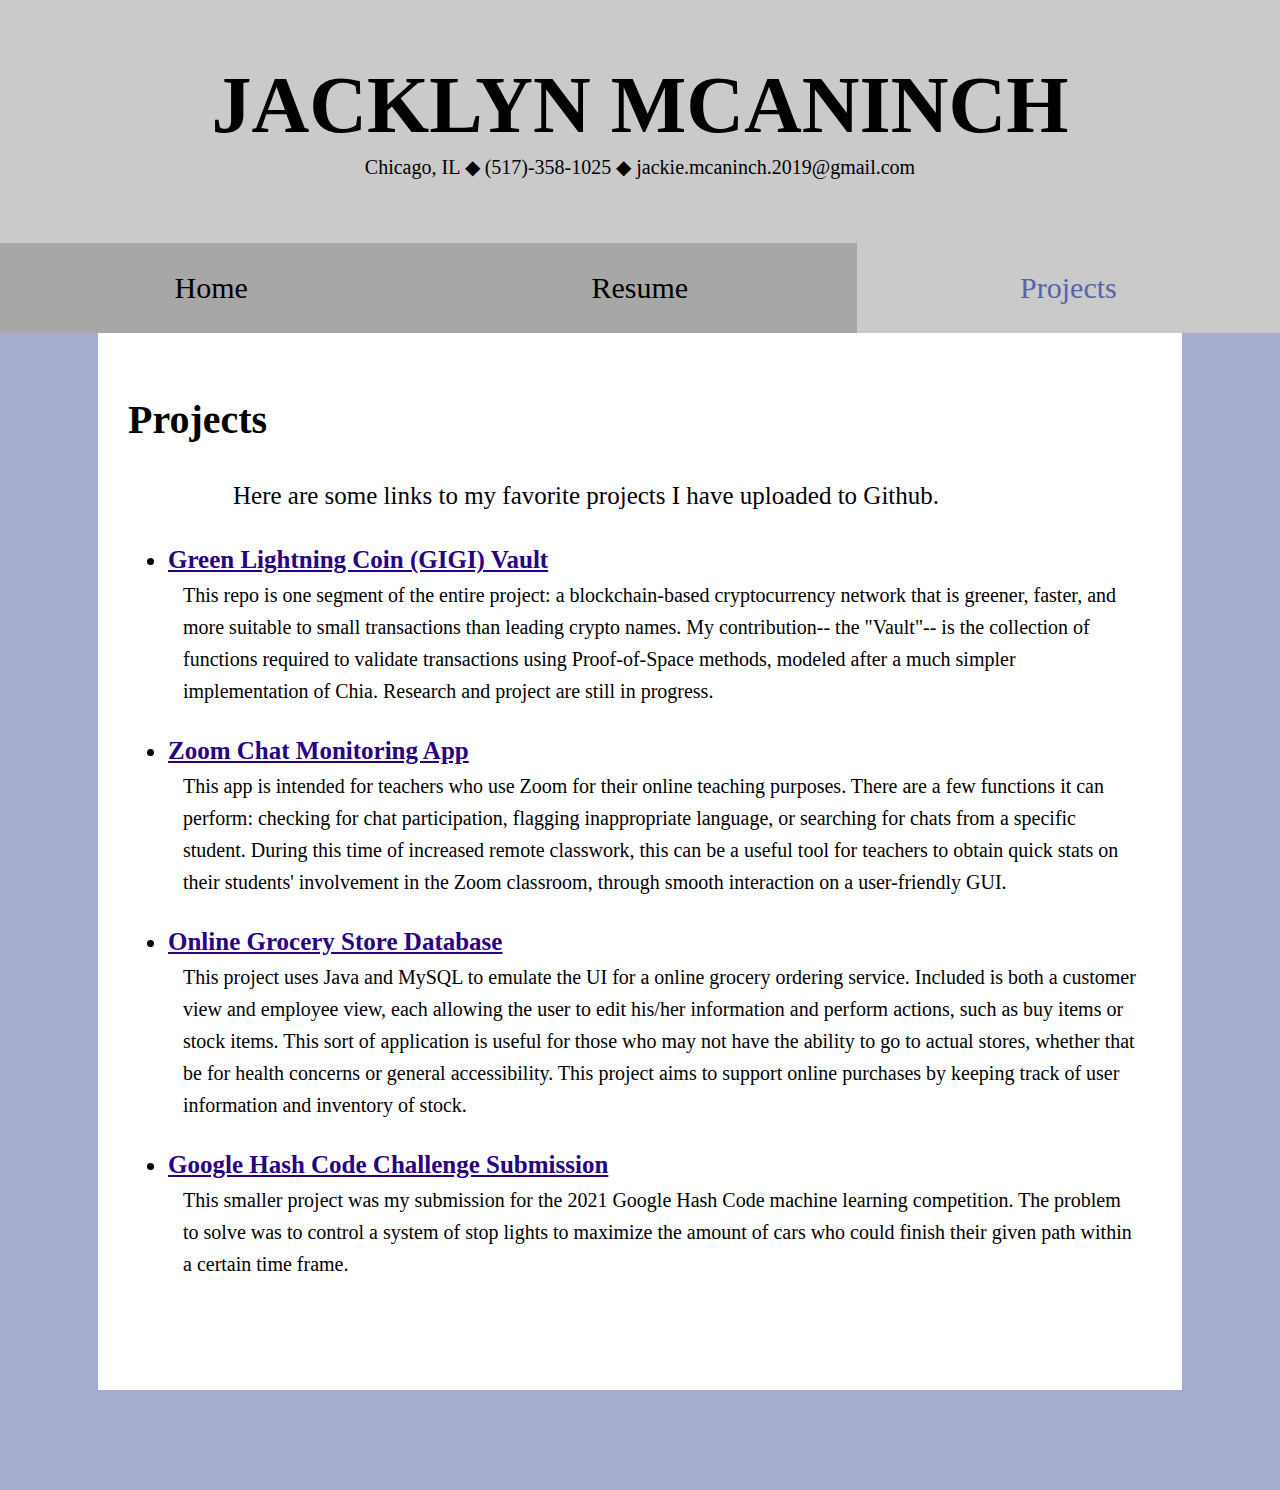
==== projects.html @ cc24b3c6 "Update projects.html" ====
<!DOCTYPE html>
<html xml:lang="en" lang="en">
<head>
	<meta charset="utf-8" />
	<title>Jacklyn McAninch Projects</title>
	<meta name="description" content="Professional Website."/>
	<link rel="stylesheet" href="./site_styles.css" />
</head>

<body>
<header>
	<h1>JACKLYN MCANINCH</h1>
	<p>Chicago, IL 	&#9670; (517)-358-1025 	&#9670; jackie.mcaninch.2019@gmail.com</p>
</header>

<nav>
	<ul>
		<li><a href="./index.html">Home</a></li>
		<li><a href="./resume.html">Resume</a></li>
		<li class="active"><a class="active" href="./projects.html">Projects</a></li>
	</ul>
</nav>

<div id="content">
	<section id="projects">
		<h2>Projects</h2>
		<p>Here are some links to my favorite projects I have uploaded to Github.</p>
		<ul>
			<li><a href="https://github.com/jackie-mcaninch/gigi">Green Lightning Coin (GIGI) Vault</a>
			<p>This repo is one segment of the entire project: a blockchain-based cryptocurrency network that is greener, faster, and more suitable to small transactions than leading crypto names. My contribution-- the "Vault"-- is the collection of functions required to validate transactions using Proof-of-Space methods, modeled after a much simpler implementation of Chia. Research and project are still in progress.</p></li>
			<li><a href="https://github.com/jackie-mcaninch/VandyHacks-VII">Zoom Chat Monitoring App</a>
			<p>This app is intended for teachers who use Zoom for their online teaching purposes. There are a few functions it can perform: checking for chat participation, flagging inappropriate language, or searching for chats from a specific student. During this time of increased remote classwork, this can be a useful tool for teachers to obtain quick stats on their students' involvement in the Zoom classroom, through smooth interaction on a user-friendly GUI.</p></li>
			<li><a href="https://github.com/jackie-mcaninch/online-grocery-store-database">Online Grocery Store Database</a>
			<p>This project uses Java and MySQL to emulate the UI for a online grocery ordering service. Included is both a customer view and employee view, each allowing the user to edit his/her information and perform actions, such as buy items or stock items. This sort of application is useful for those who may not have the ability to go to actual stores, whether that be for health concerns or general accessibility. This project aims to support online purchases by keeping track of user information and inventory of stock.</p></li>
			<li><a href="https://github.com/jackie-mcaninch/Hash-Code-2021">Google Hash Code Challenge Submission</a>
			<p>This smaller project was my submission for the 2021 Google Hash Code machine learning competition. The problem to solve was to control a system of stop lights to maximize the amount of cars who could finish their given path within a certain time frame.</p></li>
		</ul>
	</section>

	
</div>
</body>
---- site_styles.css ----
/* GENERAL STRUCTURE */

body {
	position: relative;
	margin: 0;
	margin-bottom: 100px;
	background-color: #a6acd0;
	font-size: 25px;
	font-family: cambria;
	text-decoration: none;
}

div#content {
	max-width: 1200px;
	width: 80%;
	margin: auto;
	background: White;
	padding: 30px;
}

section {
	margin-bottom: 80px;
}



/* HEADINGS AND STYLES */

h1 {
	font-family: constantia;
	font-weight: 800;
	font-size: 80px;
	margin: 0px;
}

h2 {
	font-family: constantia;
	font-size: 40px;
}

h3 {
	margin-top: 50px;
	margin-bottom: 20px;
	text-align: center;
	font-size: 30px;
}

p {
	margin: 30px;
	line-height: 1.6;
	text-indent: 75px;
}

strong {
	color: #2a0082;
}



/* HEADER STRUCTURE */

header {
	width: 100%;
	padding: 60px 0px;
	text-align: center;
	background: #cacaca;
}

header p {
	font-size: 20px;
	margin: 0px;
	text-indent: 0px;
}



/* NAVIGATION STRUCTURE */

nav ul {
	width: 100%;
	padding: 0px;
	margin: 0px;
	background-color: #a7a7a7;
}

nav li {
	width: 30%;
	line-height: 80px;
	padding: 5px 1.5%;
	background: #a7a7a7;
	list-style-type: none;
	text-align: center;
	font-family: constantia;
	font-size: 30px;
	display: inline-block;
}

nav li.active {
	background: #cacaca;
}

nav a {
	width: 100%;
	color: black;
	text-decoration: none;
	display: inline-block;
}

nav a.active {
	color: #5763a9;
}



/* HOME PAGE */

section#about img {
	width: 290px;
	float: right;
	margin: 15px 30px;
}



/* RESUME STRUCTURE */

section#resintro a {
	display: block;
	margin: auto;
	width: 300px;
	padding: 15px;
	background: #e4e8ff;
	color: black;
	border-color: black;
	border-style: solid;
	border-width: 1px;
	font-family: constantia;
	text-align: center;
	text-decoration: none;
}

section#resume {
	width: 90%;
	margin: auto;
	font-size: 20px;
}

li p {
	margin: 0px 15px 5px;
	text-indent: 0px;
}



/* PROJECTS PAGE */

section#projects li p {
	margin-top: 5px;
	margin-bottom: 30px;
	font-size: 20px;
}

section#projects a {
	color: #2a0082;
	font-weight: bold;
}
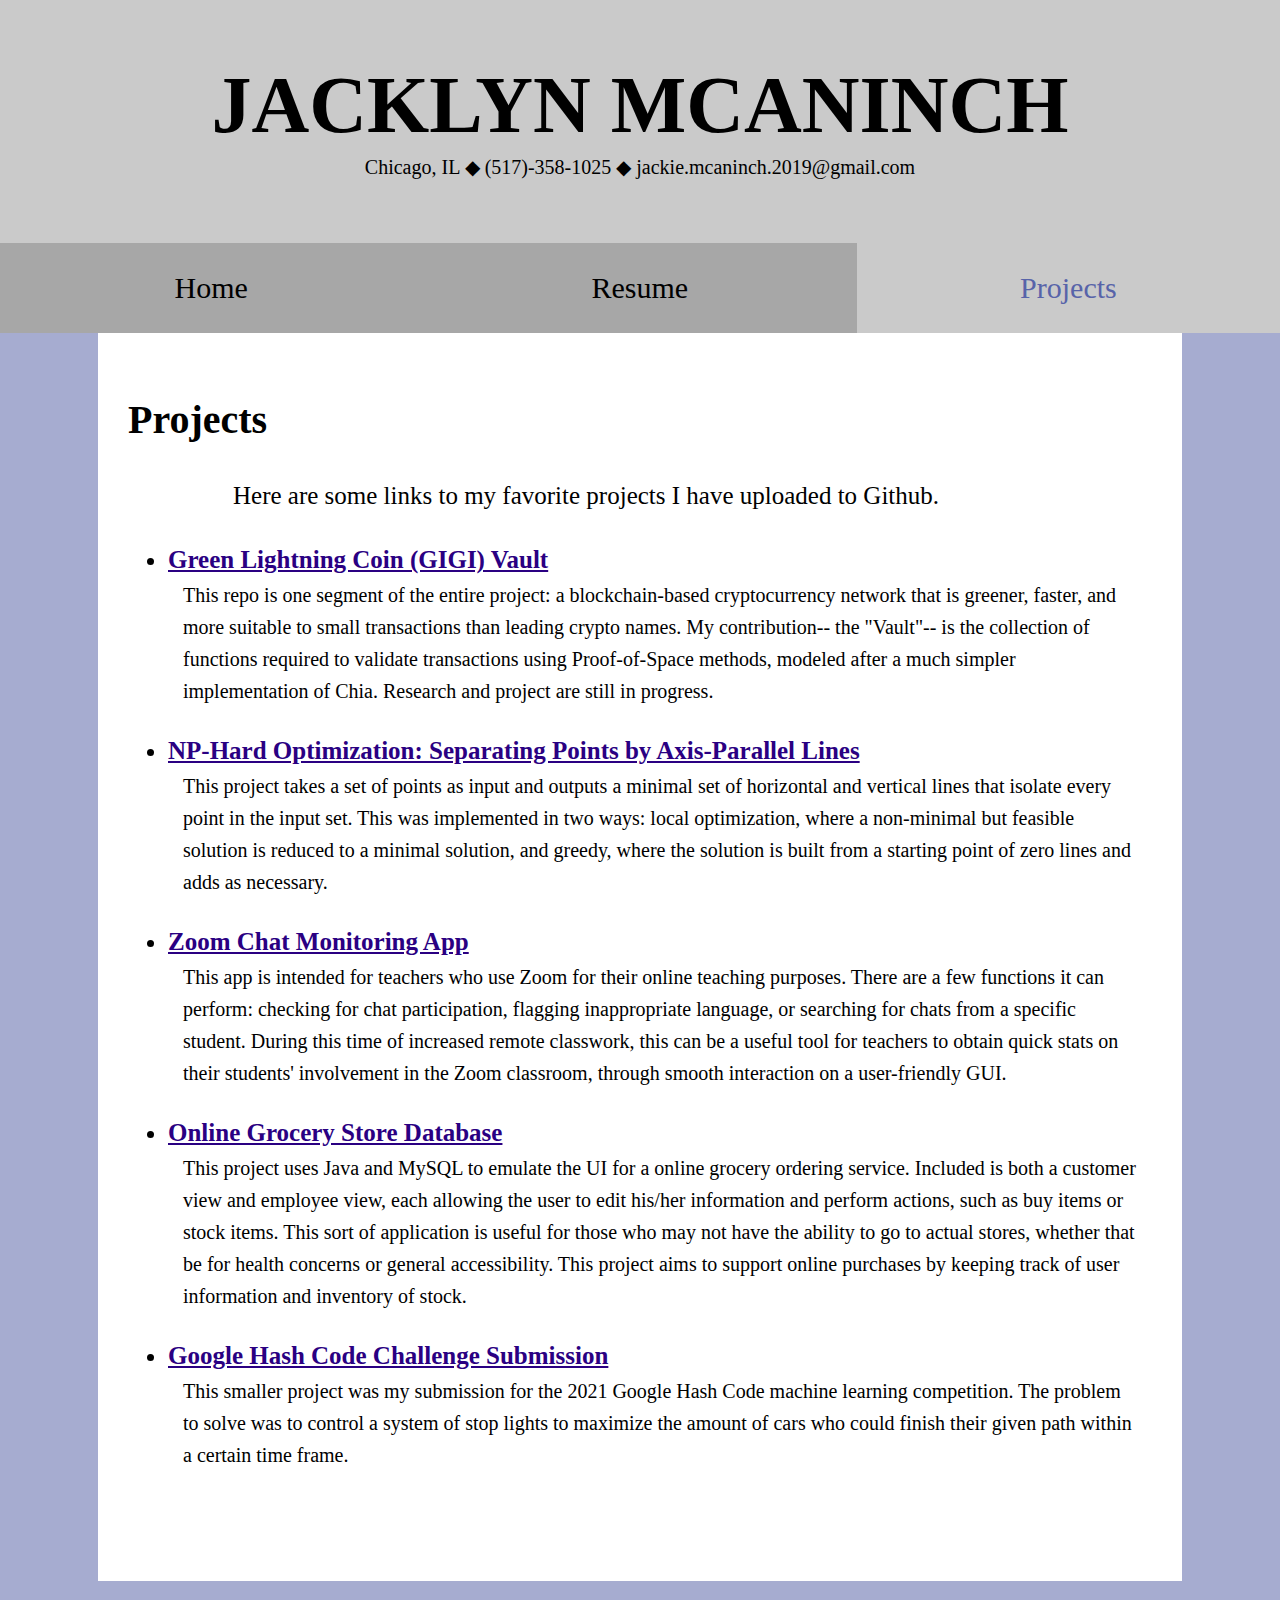
==== commit 441336dc: "Update projects.html" ====
--- a/projects.html
+++ b/projects.html
@@ -28,6 +28,8 @@
 		<ul>
 			<li><a href="https://github.com/jackie-mcaninch/gigi">Green Lightning Coin (GIGI) Vault</a>
 			<p>This repo is one segment of the entire project: a blockchain-based cryptocurrency network that is greener, faster, and more suitable to small transactions than leading crypto names. My contribution-- the "Vault"-- is the collection of functions required to validate transactions using Proof-of-Space methods, modeled after a much simpler implementation of Chia. Research and project are still in progress.</p></li>
+			<li><a href="https://github.com/jackie-mcaninch/430-Final-Project">NP-Hard Optimization: Separating Points by Axis-Parallel Lines</a>
+			<p>This project takes a set of points as input and outputs a minimal set of horizontal and vertical lines that isolate every point in the input set. This was implemented in two ways: local optimization, where a non-minimal but feasible solution is reduced to a minimal solution, and greedy, where the solution is built from a starting point of zero lines and adds as necessary.</p></li>
 			<li><a href="https://github.com/jackie-mcaninch/VandyHacks-VII">Zoom Chat Monitoring App</a>
 			<p>This app is intended for teachers who use Zoom for their online teaching purposes. There are a few functions it can perform: checking for chat participation, flagging inappropriate language, or searching for chats from a specific student. During this time of increased remote classwork, this can be a useful tool for teachers to obtain quick stats on their students' involvement in the Zoom classroom, through smooth interaction on a user-friendly GUI.</p></li>
 			<li><a href="https://github.com/jackie-mcaninch/online-grocery-store-database">Online Grocery Store Database</a>
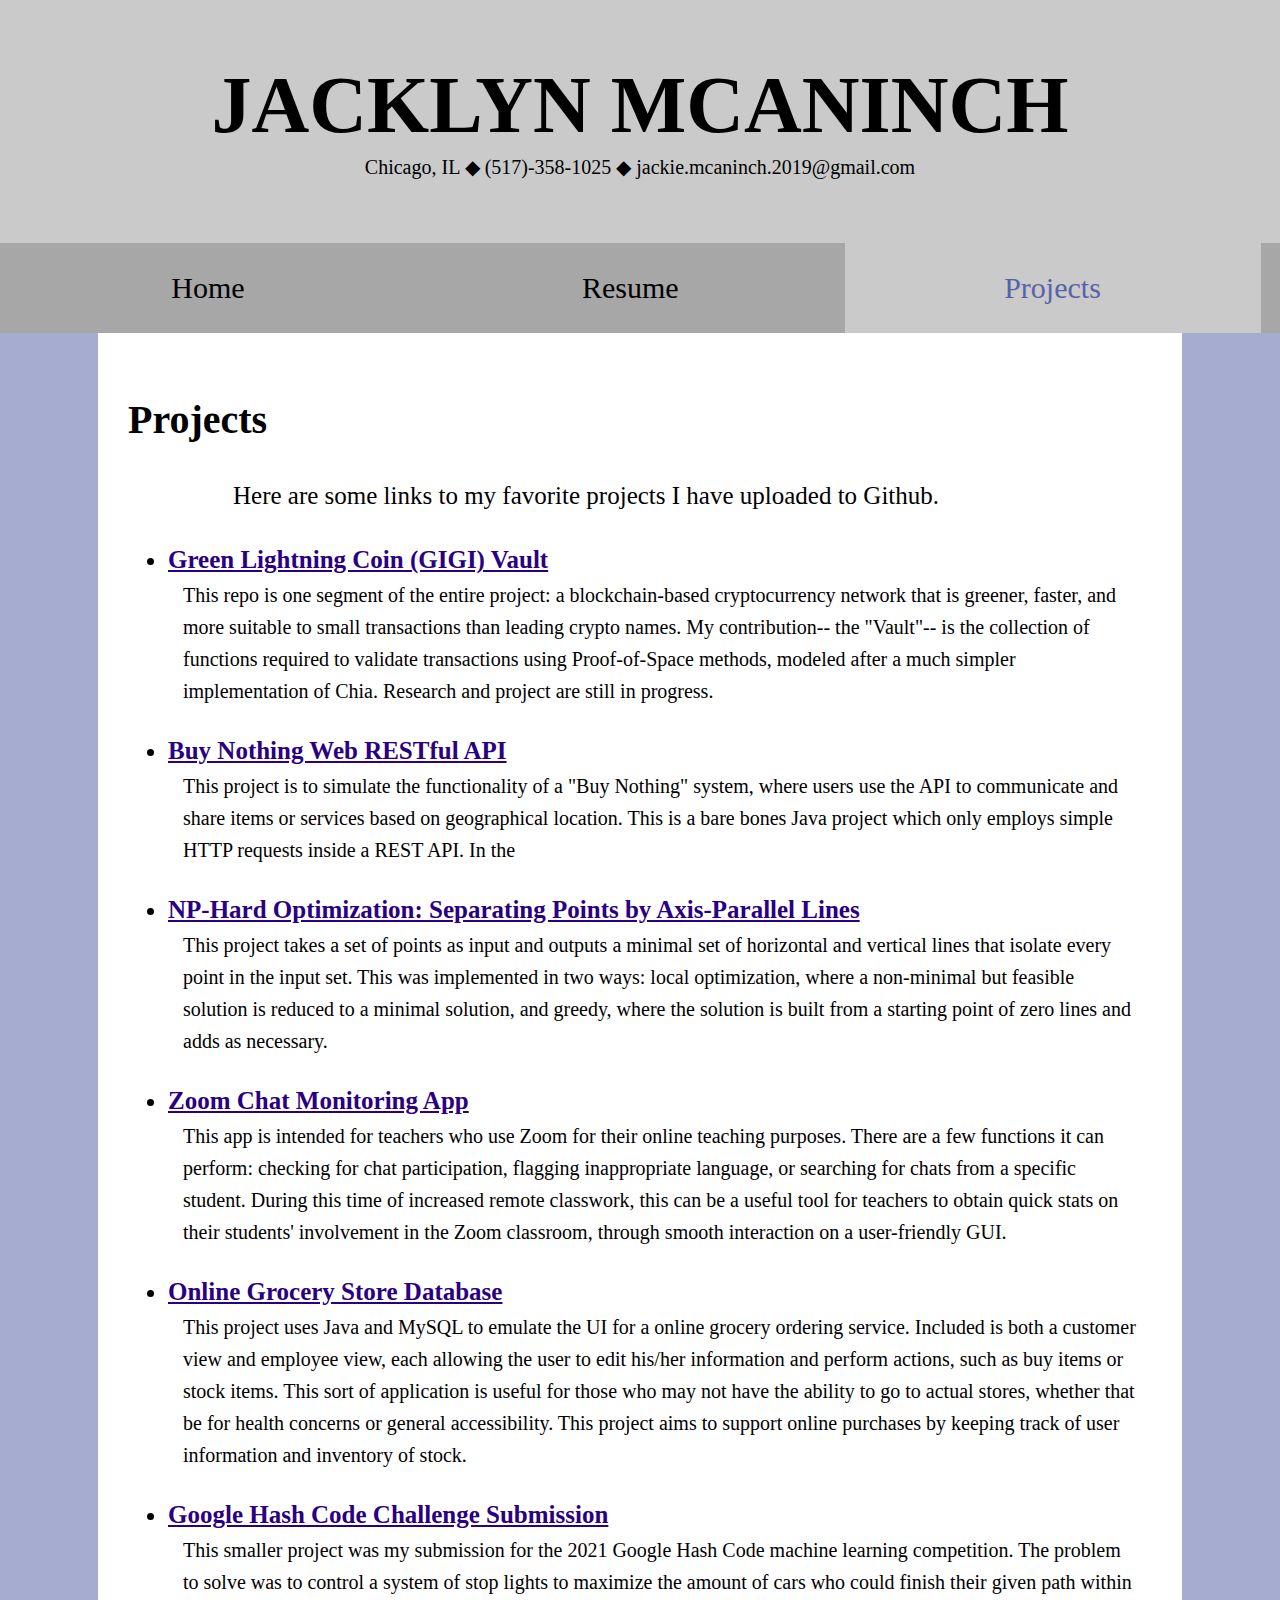
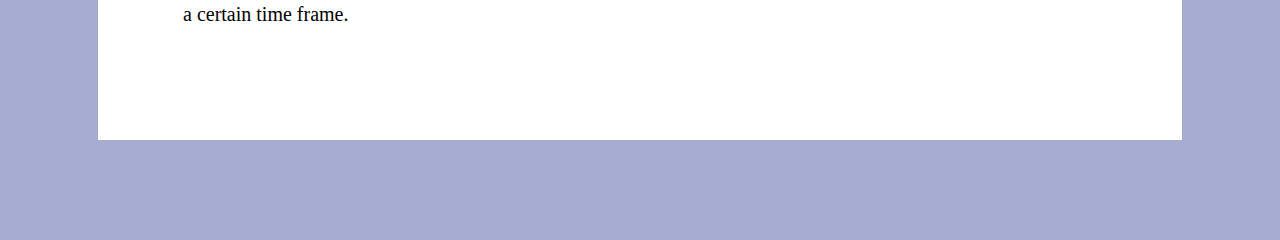
==== commit 2d18ca63: "updating" ====
--- a/projects.html
+++ b/projects.html
@@ -1,44 +1,46 @@
-<!DOCTYPE html>
-<html xml:lang="en" lang="en">
-<head>
-	<meta charset="utf-8" />
-	<title>Jacklyn McAninch Projects</title>
-	<meta name="description" content="Professional Website."/>
-	<link rel="stylesheet" href="./site_styles.css" />
-</head>
-
-<body>
-<header>
-	<h1>JACKLYN MCANINCH</h1>
-	<p>Chicago, IL 	&#9670; (517)-358-1025 	&#9670; jackie.mcaninch.2019@gmail.com</p>
-</header>
-
-<nav>
-	<ul>
-		<li><a href="./index.html">Home</a></li>
-		<li><a href="./resume.html">Resume</a></li>
-		<li class="active"><a class="active" href="./projects.html">Projects</a></li>
-	</ul>
-</nav>
-
-<div id="content">
-	<section id="projects">
-		<h2>Projects</h2>
-		<p>Here are some links to my favorite projects I have uploaded to Github.</p>
-		<ul>
-			<li><a href="https://github.com/jackie-mcaninch/gigi">Green Lightning Coin (GIGI) Vault</a>
-			<p>This repo is one segment of the entire project: a blockchain-based cryptocurrency network that is greener, faster, and more suitable to small transactions than leading crypto names. My contribution-- the "Vault"-- is the collection of functions required to validate transactions using Proof-of-Space methods, modeled after a much simpler implementation of Chia. Research and project are still in progress.</p></li>
-			<li><a href="https://github.com/jackie-mcaninch/430-Final-Project">NP-Hard Optimization: Separating Points by Axis-Parallel Lines</a>
-			<p>This project takes a set of points as input and outputs a minimal set of horizontal and vertical lines that isolate every point in the input set. This was implemented in two ways: local optimization, where a non-minimal but feasible solution is reduced to a minimal solution, and greedy, where the solution is built from a starting point of zero lines and adds as necessary.</p></li>
-			<li><a href="https://github.com/jackie-mcaninch/VandyHacks-VII">Zoom Chat Monitoring App</a>
-			<p>This app is intended for teachers who use Zoom for their online teaching purposes. There are a few functions it can perform: checking for chat participation, flagging inappropriate language, or searching for chats from a specific student. During this time of increased remote classwork, this can be a useful tool for teachers to obtain quick stats on their students' involvement in the Zoom classroom, through smooth interaction on a user-friendly GUI.</p></li>
-			<li><a href="https://github.com/jackie-mcaninch/online-grocery-store-database">Online Grocery Store Database</a>
-			<p>This project uses Java and MySQL to emulate the UI for a online grocery ordering service. Included is both a customer view and employee view, each allowing the user to edit his/her information and perform actions, such as buy items or stock items. This sort of application is useful for those who may not have the ability to go to actual stores, whether that be for health concerns or general accessibility. This project aims to support online purchases by keeping track of user information and inventory of stock.</p></li>
-			<li><a href="https://github.com/jackie-mcaninch/Hash-Code-2021">Google Hash Code Challenge Submission</a>
-			<p>This smaller project was my submission for the 2021 Google Hash Code machine learning competition. The problem to solve was to control a system of stop lights to maximize the amount of cars who could finish their given path within a certain time frame.</p></li>
-		</ul>
-	</section>
-
-	
-</div>
-</body>
+<!DOCTYPE html>
+<html xml:lang="en" lang="en">
+<head>
+	<meta charset="utf-8" />
+	<title>Jacklyn McAninch Projects</title>
+	<meta name="description" content="Professional Website."/>
+	<link rel="stylesheet" href="./site_styles.css" />
+</head>
+
+<body>
+<header>
+	<h1>JACKLYN MCANINCH</h1>
+	<p>Chicago, IL 	&#9670; (517)-358-1025 	&#9670; jackie.mcaninch.2019@gmail.com</p>
+</header>
+
+<nav>
+	<ul>
+		<li><a href="./index.html">Home</a></li>
+		<li><a href="./resume.html">Resume</a></li>
+		<li class="active"><a class="active" href="./projects.html">Projects</a></li>
+	</ul>
+</nav>
+
+<div id="content">
+	<section id="projects">
+		<h2>Projects</h2>
+		<p>Here are some links to my favorite projects I have uploaded to Github.</p>
+		<ul>
+			<li><a href="https://github.com/jackie-mcaninch/gigi">Green Lightning Coin (GIGI) Vault</a>
+			<p>This repo is one segment of the entire project: a blockchain-based cryptocurrency network that is greener, faster, and more suitable to small transactions than leading crypto names. My contribution-- the "Vault"-- is the collection of functions required to validate transactions using Proof-of-Space methods, modeled after a much simpler implementation of Chia. Research and project are still in progress.</p></li>
+			<li><a href="https://github.com/jackie-mcaninch/CS445-project">Buy Nothing Web RESTful API</a>
+			<p>This project is to simulate the functionality of a "Buy Nothing" system, where users use the API to communicate and share items or services based on geographical location. This is a bare bones Java project which only employs simple HTTP requests inside a REST API. In the 
+			<li><a href="https://github.com/jackie-mcaninch/430-Final-Project">NP-Hard Optimization: Separating Points by Axis-Parallel Lines</a>
+			<p>This project takes a set of points as input and outputs a minimal set of horizontal and vertical lines that isolate every point in the input set. This was implemented in two ways: local optimization, where a non-minimal but feasible solution is reduced to a minimal solution, and greedy, where the solution is built from a starting point of zero lines and adds as necessary.</p></li>
+			<li><a href="https://github.com/jackie-mcaninch/VandyHacks-VII">Zoom Chat Monitoring App</a>
+			<p>This app is intended for teachers who use Zoom for their online teaching purposes. There are a few functions it can perform: checking for chat participation, flagging inappropriate language, or searching for chats from a specific student. During this time of increased remote classwork, this can be a useful tool for teachers to obtain quick stats on their students' involvement in the Zoom classroom, through smooth interaction on a user-friendly GUI.</p></li>
+			<li><a href="https://github.com/jackie-mcaninch/online-grocery-store-database">Online Grocery Store Database</a>
+			<p>This project uses Java and MySQL to emulate the UI for a online grocery ordering service. Included is both a customer view and employee view, each allowing the user to edit his/her information and perform actions, such as buy items or stock items. This sort of application is useful for those who may not have the ability to go to actual stores, whether that be for health concerns or general accessibility. This project aims to support online purchases by keeping track of user information and inventory of stock.</p></li>
+			<li><a href="https://github.com/jackie-mcaninch/Hash-Code-2021">Google Hash Code Challenge Submission</a>
+			<p>This smaller project was my submission for the 2021 Google Hash Code machine learning competition. The problem to solve was to control a system of stop lights to maximize the amount of cars who could finish their given path within a certain time frame.</p></li>
+		</ul>
+	</section>
+
+	
+</div>
+</body>
--- a/site_styles.css
+++ b/site_styles.css
@@ -1,166 +1,166 @@
-/* GENERAL STRUCTURE */
-
-body {
-	position: relative;
-	margin: 0;
-	margin-bottom: 100px;
-	background-color: #a6acd0;
-	font-size: 25px;
-	font-family: cambria;
-	text-decoration: none;
-}
-
-div#content {
-	max-width: 1200px;
-	width: 80%;
-	margin: auto;
-	background: White;
-	padding: 30px;
-}
-
-section {
-	margin-bottom: 80px;
-}
-
-
-
-/* HEADINGS AND STYLES */
-
-h1 {
-	font-family: constantia;
-	font-weight: 800;
-	font-size: 80px;
-	margin: 0px;
-}
-
-h2 {
-	font-family: constantia;
-	font-size: 40px;
-}
-
-h3 {
-	margin-top: 50px;
-	margin-bottom: 20px;
-	text-align: center;
-	font-size: 30px;
-}
-
-p {
-	margin: 30px;
-	line-height: 1.6;
-	text-indent: 75px;
-}
-
-strong {
-	color: #2a0082;
-}
-
-
-
-/* HEADER STRUCTURE */
-
-header {
-	width: 100%;
-	padding: 60px 0px;
-	text-align: center;
-	background: #cacaca;
-}
-
-header p {
-	font-size: 20px;
-	margin: 0px;
-	text-indent: 0px;
-}
-
-
-
-/* NAVIGATION STRUCTURE */
-
-nav ul {
-	width: 100%;
-	padding: 0px;
-	margin: 0px;
-	background-color: #a7a7a7;
-}
-
-nav li {
-	width: 30%;
-	line-height: 80px;
-	padding: 5px 1.5%;
-	background: #a7a7a7;
-	list-style-type: none;
-	text-align: center;
-	font-family: constantia;
-	font-size: 30px;
-	display: inline-block;
-}
-
-nav li.active {
-	background: #cacaca;
-}
-
-nav a {
-	width: 100%;
-	color: black;
-	text-decoration: none;
-	display: inline-block;
-}
-
-nav a.active {
-	color: #5763a9;
-}
-
-
-
-/* HOME PAGE */
-
-section#about img {
-	width: 290px;
-	float: right;
-	margin: 15px 30px;
-}
-
-
-
-/* RESUME STRUCTURE */
-
-section#resintro a {
-	display: block;
-	margin: auto;
-	width: 300px;
-	padding: 15px;
-	background: #e4e8ff;
-	color: black;
-	border-color: black;
-	border-style: solid;
-	border-width: 1px;
-	font-family: constantia;
-	text-align: center;
-	text-decoration: none;
-}
-
-section#resume {
-	width: 90%;
-	margin: auto;
-	font-size: 20px;
-}
-
-li p {
-	margin: 0px 15px 5px;
-	text-indent: 0px;
-}
-
-
-
-/* PROJECTS PAGE */
-
-section#projects li p {
-	margin-top: 5px;
-	margin-bottom: 30px;
-	font-size: 20px;
-}
-
-section#projects a {
-	color: #2a0082;
-	font-weight: bold;
-}+/* GENERAL STRUCTURE */
+
+body {
+	position: relative;
+	margin: 0;
+	margin-bottom: 100px;
+	background-color: #a6acd0;
+	font-size: 25px;
+	font-family: cambria;
+	text-decoration: none;
+}
+
+div#content {
+	max-width: 1200px;
+	width: 80%;
+	margin: auto;
+	background: White;
+	padding: 30px;
+}
+
+section {
+	margin-bottom: 80px;
+}
+
+
+
+/* HEADINGS AND STYLES */
+
+h1 {
+	font-family: constantia;
+	font-weight: 800;
+	font-size: 80px;
+	margin: 0px;
+}
+
+h2 {
+	font-family: constantia;
+	font-size: 40px;
+}
+
+h3 {
+	margin-top: 50px;
+	margin-bottom: 20px;
+	text-align: center;
+	font-size: 30px;
+}
+
+p {
+	margin: 30px;
+	line-height: 1.6;
+	text-indent: 75px;
+}
+
+strong {
+	color: #2a0082;
+}
+
+
+
+/* HEADER STRUCTURE */
+
+header {
+	width: 100%;
+	padding: 60px 0px;
+	text-align: center;
+	background: #cacaca;
+}
+
+header p {
+	font-size: 20px;
+	margin: 0px;
+	text-indent: 0px;
+}
+
+
+
+/* NAVIGATION STRUCTURE */
+
+nav ul {
+	width: 100%;
+	padding: 0px;
+	margin: 0px;
+	background-color: #a7a7a7;
+}
+
+nav li {
+	width: 32.5%;
+	line-height: 80px;
+	padding: 5px 0%;
+	background: #a7a7a7;
+	list-style-type: none;
+	text-align: center;
+	font-family: constantia;
+	font-size: 30px;
+	display: inline-block;
+}
+
+nav li.active {
+	background: #cacaca;
+}
+
+nav a {
+	width: 100%;
+	color: black;
+	text-decoration: none;
+	display: inline-block;
+}
+
+nav a.active {
+	color: #5763a9;
+}
+
+
+
+/* HOME PAGE */
+
+section#about img {
+	width: 290px;
+	float: right;
+	margin: 15px 30px;
+}
+
+
+
+/* RESUME STRUCTURE */
+
+section#resintro a {
+	display: block;
+	margin: auto;
+	width: 300px;
+	padding: 15px;
+	background: #e4e8ff;
+	color: black;
+	border-color: black;
+	border-style: solid;
+	border-width: 1px;
+	font-family: constantia;
+	text-align: center;
+	text-decoration: none;
+}
+
+section#resume {
+	width: 90%;
+	margin: auto;
+	font-size: 20px;
+}
+
+li p {
+	margin: 0px 15px 5px;
+	text-indent: 0px;
+}
+
+
+
+/* PROJECTS PAGE */
+
+section#projects li p {
+	margin-top: 5px;
+	margin-bottom: 30px;
+	font-size: 20px;
+}
+
+section#projects a {
+	color: #2a0082;
+	font-weight: bold;
+}
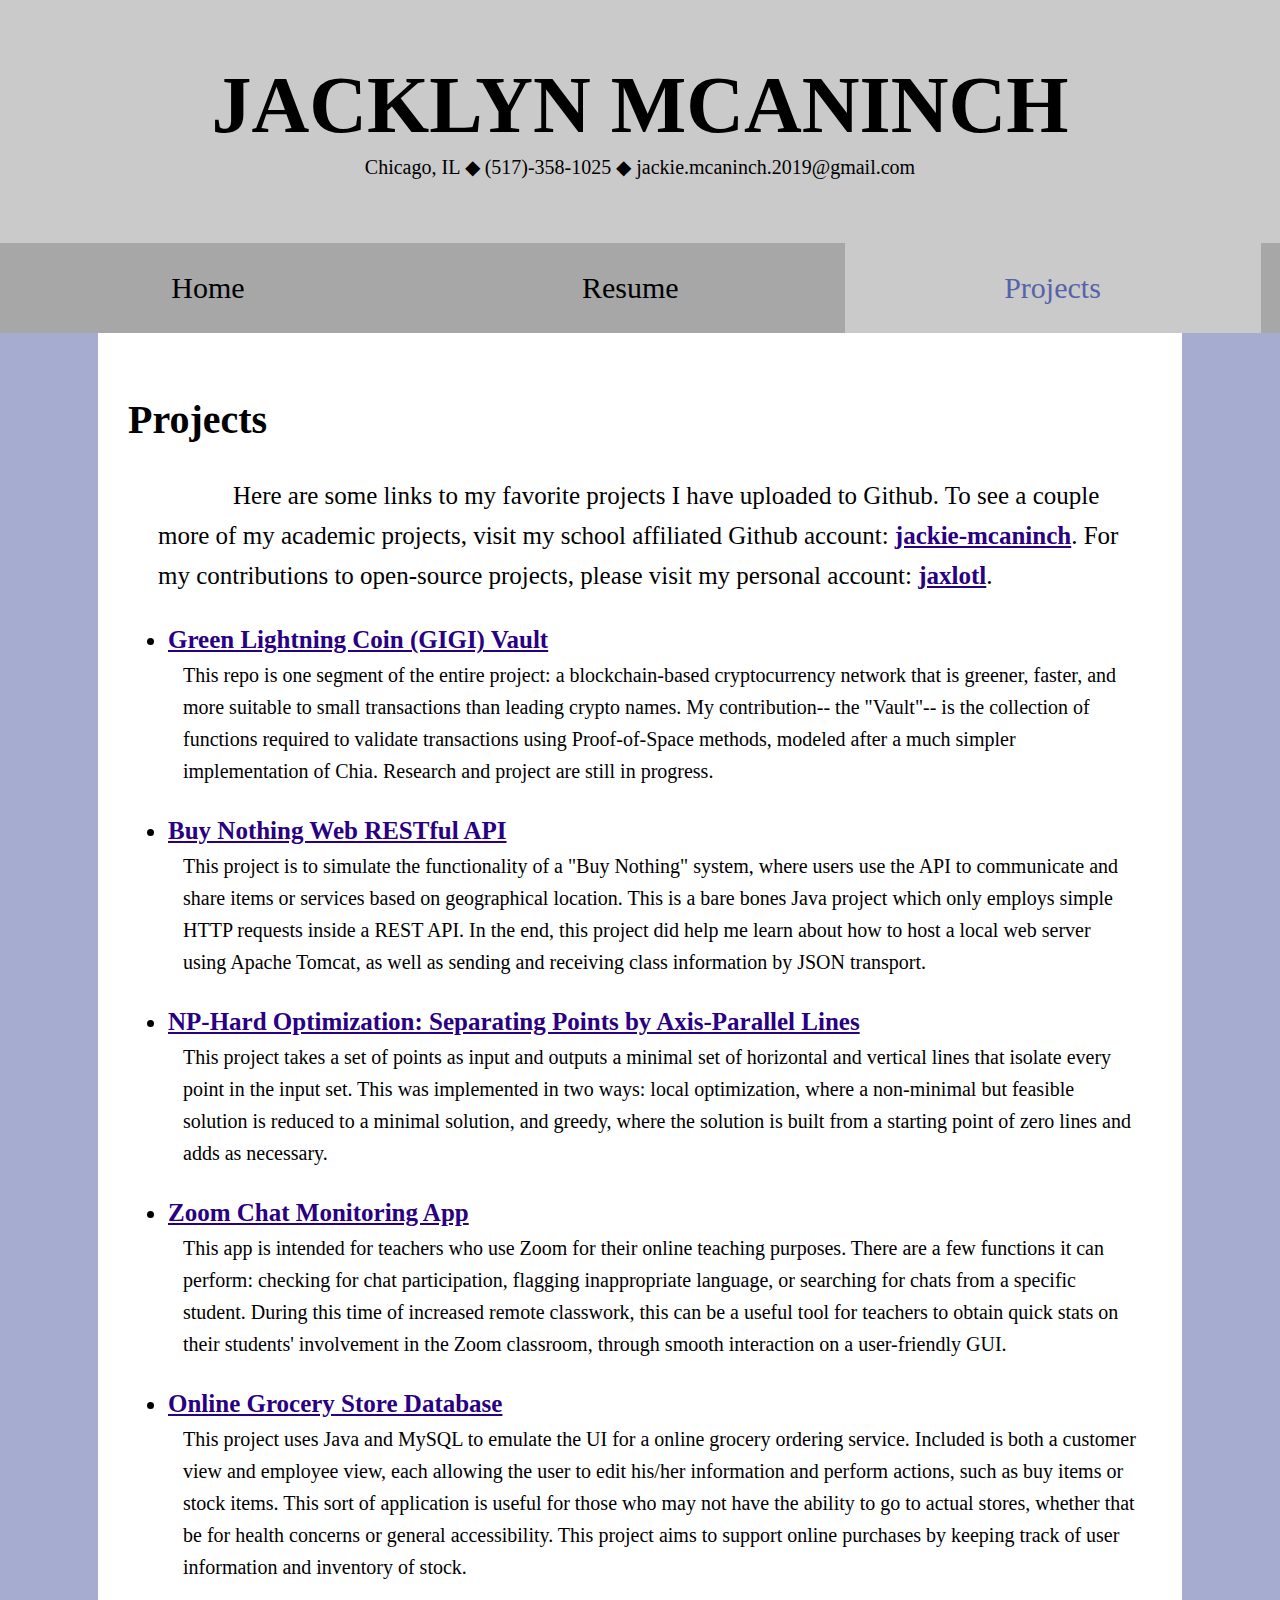
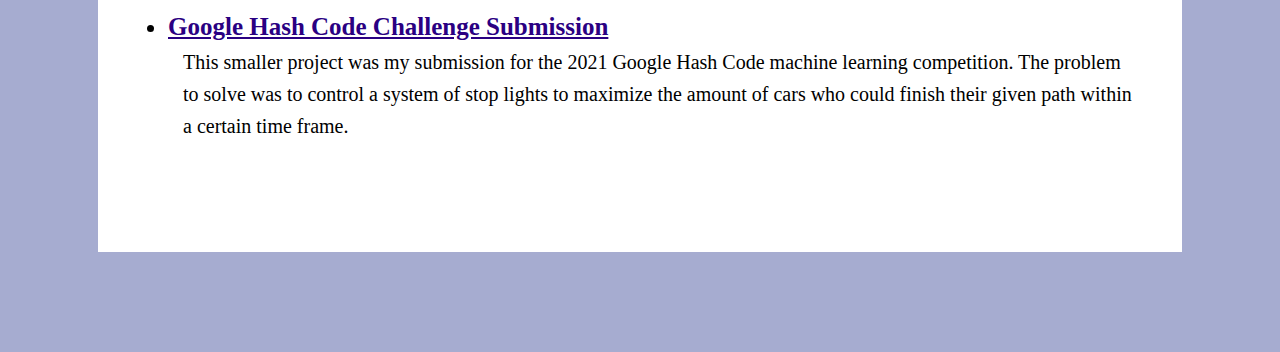
==== commit 55b67272: "finishing sentence" ====
--- a/projects.html
+++ b/projects.html
@@ -24,12 +24,12 @@
 <div id="content">
 	<section id="projects">
 		<h2>Projects</h2>
-		<p>Here are some links to my favorite projects I have uploaded to Github.</p>
+		<p>Here are some links to my favorite projects I have uploaded to Github. To see a couple more of my academic projects, visit my school affiliated Github account: <a href="https://github.com/jackie-mcaninch">jackie-mcaninch</a>. For my contributions to open-source projects, please visit my personal account: <a href="https://github.com/jaxlotl">jaxlotl</a>.</p>
 		<ul>
 			<li><a href="https://github.com/jackie-mcaninch/gigi">Green Lightning Coin (GIGI) Vault</a>
 			<p>This repo is one segment of the entire project: a blockchain-based cryptocurrency network that is greener, faster, and more suitable to small transactions than leading crypto names. My contribution-- the "Vault"-- is the collection of functions required to validate transactions using Proof-of-Space methods, modeled after a much simpler implementation of Chia. Research and project are still in progress.</p></li>
 			<li><a href="https://github.com/jackie-mcaninch/CS445-project">Buy Nothing Web RESTful API</a>
-			<p>This project is to simulate the functionality of a "Buy Nothing" system, where users use the API to communicate and share items or services based on geographical location. This is a bare bones Java project which only employs simple HTTP requests inside a REST API. In the 
+			<p>This project is to simulate the functionality of a "Buy Nothing" system, where users use the API to communicate and share items or services based on geographical location. This is a bare bones Java project which only employs simple HTTP requests inside a REST API. In the end, this project did help me learn about how to host a local web server using Apache Tomcat, as well as sending and receiving class information by JSON transport.
 			<li><a href="https://github.com/jackie-mcaninch/430-Final-Project">NP-Hard Optimization: Separating Points by Axis-Parallel Lines</a>
 			<p>This project takes a set of points as input and outputs a minimal set of horizontal and vertical lines that isolate every point in the input set. This was implemented in two ways: local optimization, where a non-minimal but feasible solution is reduced to a minimal solution, and greedy, where the solution is built from a starting point of zero lines and adds as necessary.</p></li>
 			<li><a href="https://github.com/jackie-mcaninch/VandyHacks-VII">Zoom Chat Monitoring App</a>
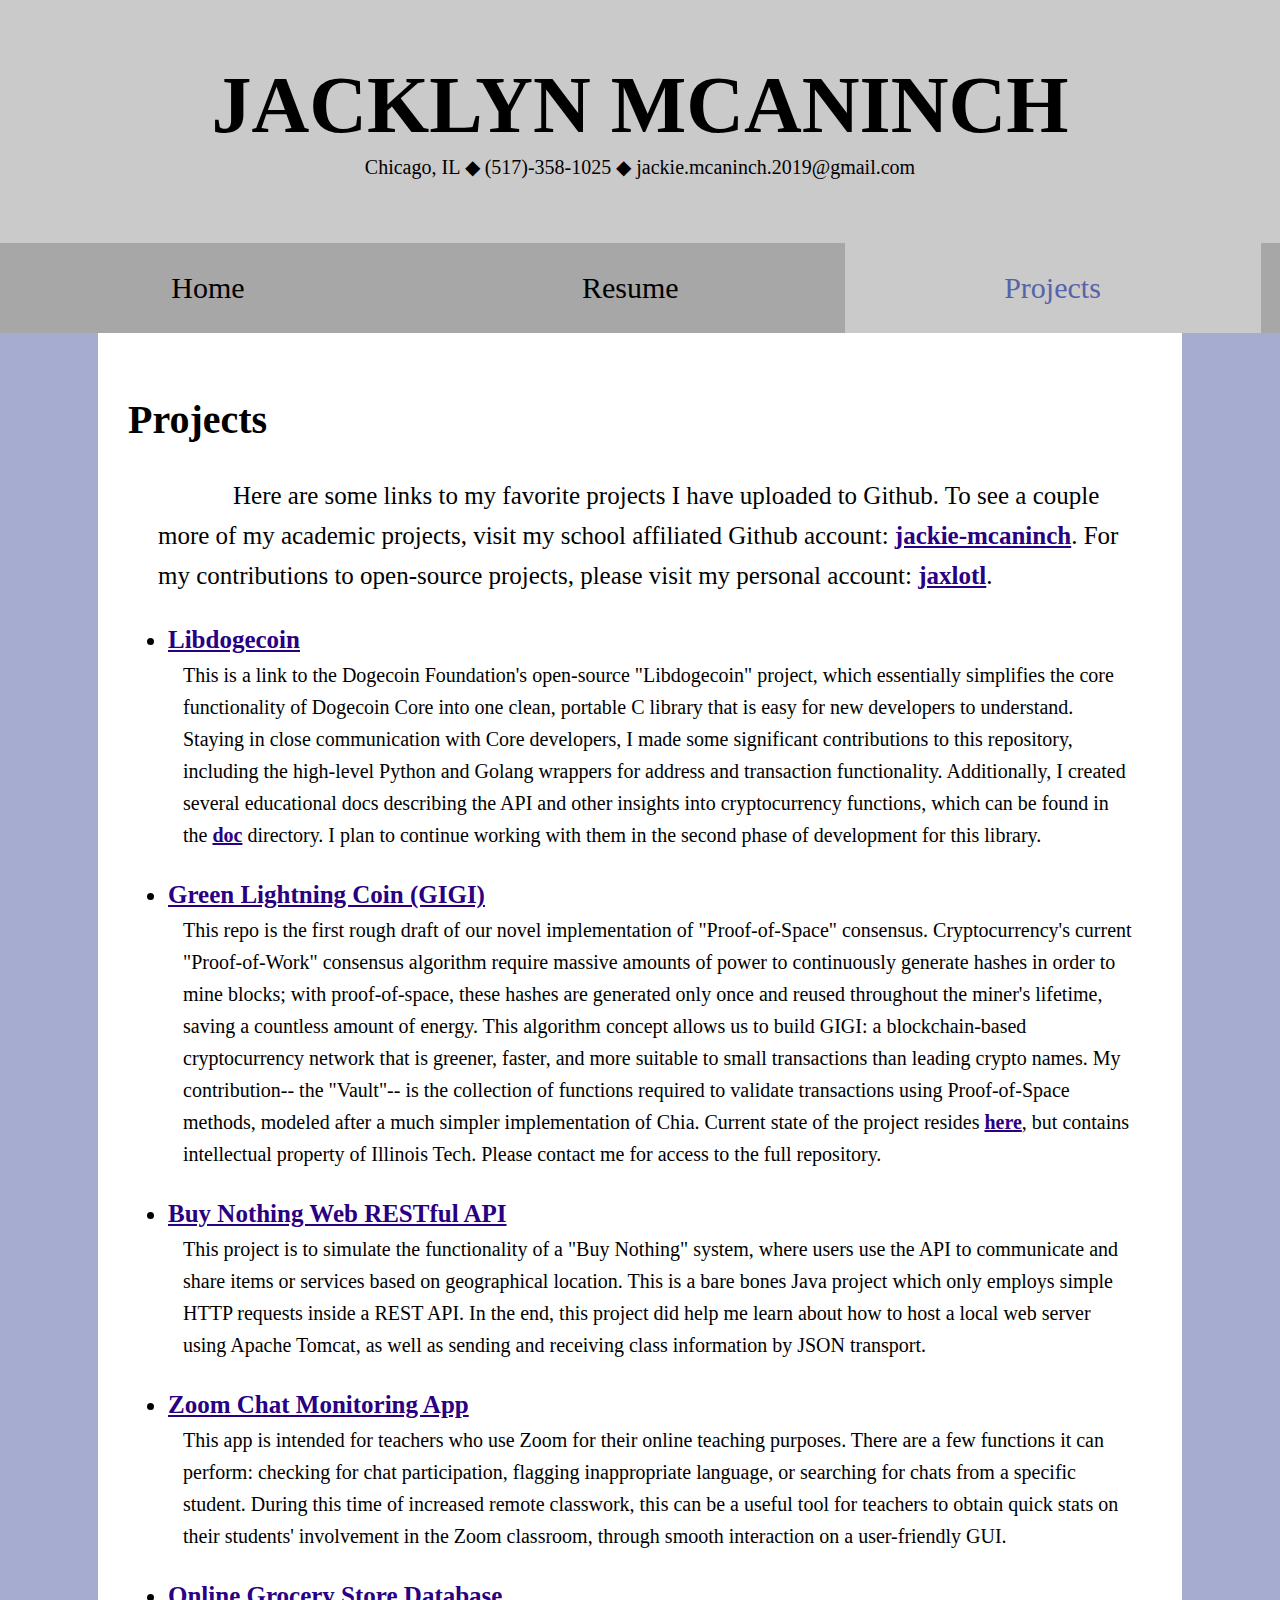
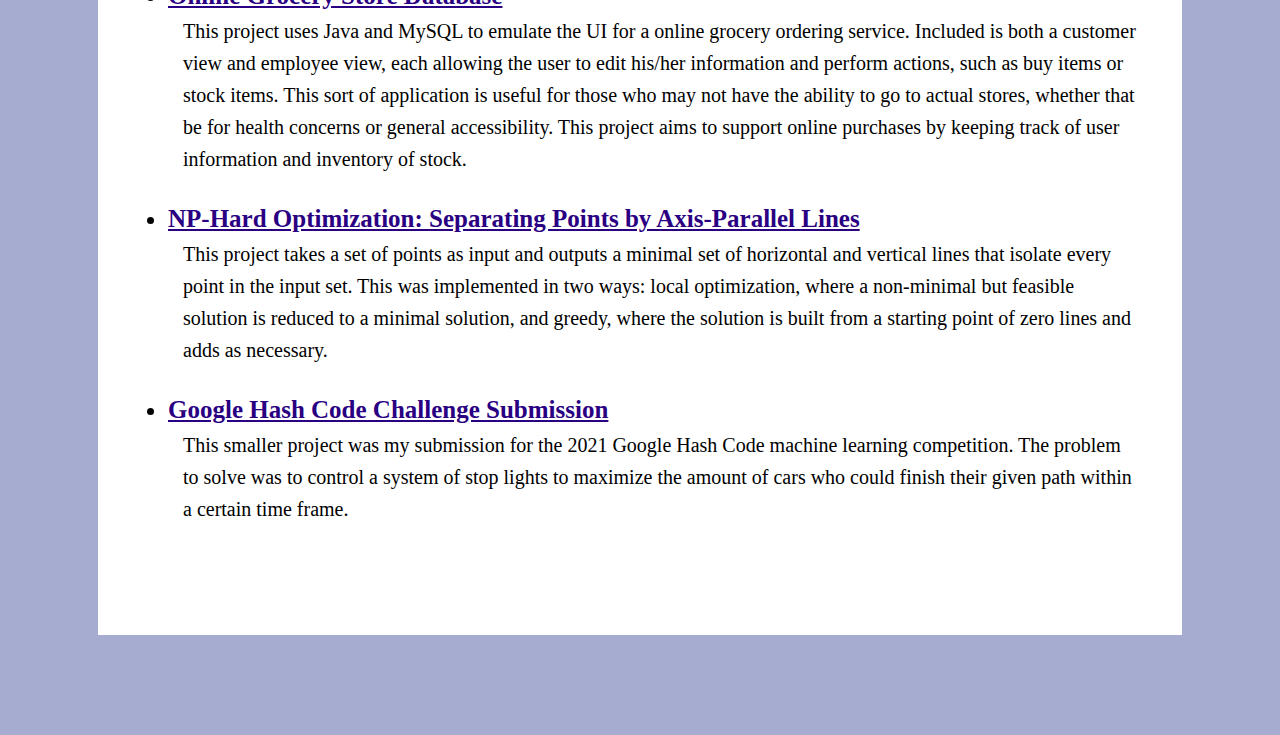
==== commit 47a74892: "projects: updating content and reordering some" ====
--- a/projects.html
+++ b/projects.html
@@ -26,16 +26,18 @@
 		<h2>Projects</h2>
 		<p>Here are some links to my favorite projects I have uploaded to Github. To see a couple more of my academic projects, visit my school affiliated Github account: <a href="https://github.com/jackie-mcaninch">jackie-mcaninch</a>. For my contributions to open-source projects, please visit my personal account: <a href="https://github.com/jaxlotl">jaxlotl</a>.</p>
 		<ul>
-			<li><a href="https://github.com/jackie-mcaninch/gigi">Green Lightning Coin (GIGI) Vault</a>
-			<p>This repo is one segment of the entire project: a blockchain-based cryptocurrency network that is greener, faster, and more suitable to small transactions than leading crypto names. My contribution-- the "Vault"-- is the collection of functions required to validate transactions using Proof-of-Space methods, modeled after a much simpler implementation of Chia. Research and project are still in progress.</p></li>
+			<li><a href="https://github.com/dogecoinfoundation/libdogecoin">Libdogecoin</a>
+			<p>This is a link to the Dogecoin Foundation's open-source "Libdogecoin" project, which essentially simplifies the core functionality of Dogecoin Core into one clean, portable C library that is easy for new developers to understand. Staying in close communication with Core developers, I made some significant contributions to this repository, including the high-level Python and Golang wrappers for address and transaction functionality. Additionally, I created several educational docs describing the API and other insights into cryptocurrency functions, which can be found in the <a href="https://github.com/dogecoinfoundation/libdogecoin/tree/0.1.1-dev/doc">doc</a> directory. I plan to continue working with them in the second phase of development for this library.</p></li>
+			<li><a href="https://github.com/jackie-mcaninch/gigi">Green Lightning Coin (GIGI)</a>
+			<p>This repo is the first rough draft of our novel implementation of "Proof-of-Space" consensus. Cryptocurrency's current "Proof-of-Work" consensus algorithm require massive amounts of power to continuously generate hashes in order to mine blocks; with proof-of-space, these hashes are generated only once and reused throughout the miner's lifetime, saving a countless amount of energy. This algorithm concept allows us to build GIGI: a blockchain-based cryptocurrency network that is greener, faster, and more suitable to small transactions than leading crypto names. My contribution-- the "Vault"-- is the collection of functions required to validate transactions using Proof-of-Space methods, modeled after a much simpler implementation of Chia. Current state of the project resides <a href="https://github.com/jackie-mcaninch/gigi-x">here</a>, but contains intellectual property of Illinois Tech. Please contact me for access to the full repository.</p></li>
 			<li><a href="https://github.com/jackie-mcaninch/CS445-project">Buy Nothing Web RESTful API</a>
 			<p>This project is to simulate the functionality of a "Buy Nothing" system, where users use the API to communicate and share items or services based on geographical location. This is a bare bones Java project which only employs simple HTTP requests inside a REST API. In the end, this project did help me learn about how to host a local web server using Apache Tomcat, as well as sending and receiving class information by JSON transport.
-			<li><a href="https://github.com/jackie-mcaninch/430-Final-Project">NP-Hard Optimization: Separating Points by Axis-Parallel Lines</a>
-			<p>This project takes a set of points as input and outputs a minimal set of horizontal and vertical lines that isolate every point in the input set. This was implemented in two ways: local optimization, where a non-minimal but feasible solution is reduced to a minimal solution, and greedy, where the solution is built from a starting point of zero lines and adds as necessary.</p></li>
 			<li><a href="https://github.com/jackie-mcaninch/VandyHacks-VII">Zoom Chat Monitoring App</a>
 			<p>This app is intended for teachers who use Zoom for their online teaching purposes. There are a few functions it can perform: checking for chat participation, flagging inappropriate language, or searching for chats from a specific student. During this time of increased remote classwork, this can be a useful tool for teachers to obtain quick stats on their students' involvement in the Zoom classroom, through smooth interaction on a user-friendly GUI.</p></li>
 			<li><a href="https://github.com/jackie-mcaninch/online-grocery-store-database">Online Grocery Store Database</a>
 			<p>This project uses Java and MySQL to emulate the UI for a online grocery ordering service. Included is both a customer view and employee view, each allowing the user to edit his/her information and perform actions, such as buy items or stock items. This sort of application is useful for those who may not have the ability to go to actual stores, whether that be for health concerns or general accessibility. This project aims to support online purchases by keeping track of user information and inventory of stock.</p></li>
+			<li><a href="https://github.com/jackie-mcaninch/430-Final-Project">NP-Hard Optimization: Separating Points by Axis-Parallel Lines</a>
+			<p>This project takes a set of points as input and outputs a minimal set of horizontal and vertical lines that isolate every point in the input set. This was implemented in two ways: local optimization, where a non-minimal but feasible solution is reduced to a minimal solution, and greedy, where the solution is built from a starting point of zero lines and adds as necessary.</p></li>
 			<li><a href="https://github.com/jackie-mcaninch/Hash-Code-2021">Google Hash Code Challenge Submission</a>
 			<p>This smaller project was my submission for the 2021 Google Hash Code machine learning competition. The problem to solve was to control a system of stop lights to maximize the amount of cars who could finish their given path within a certain time frame.</p></li>
 		</ul>
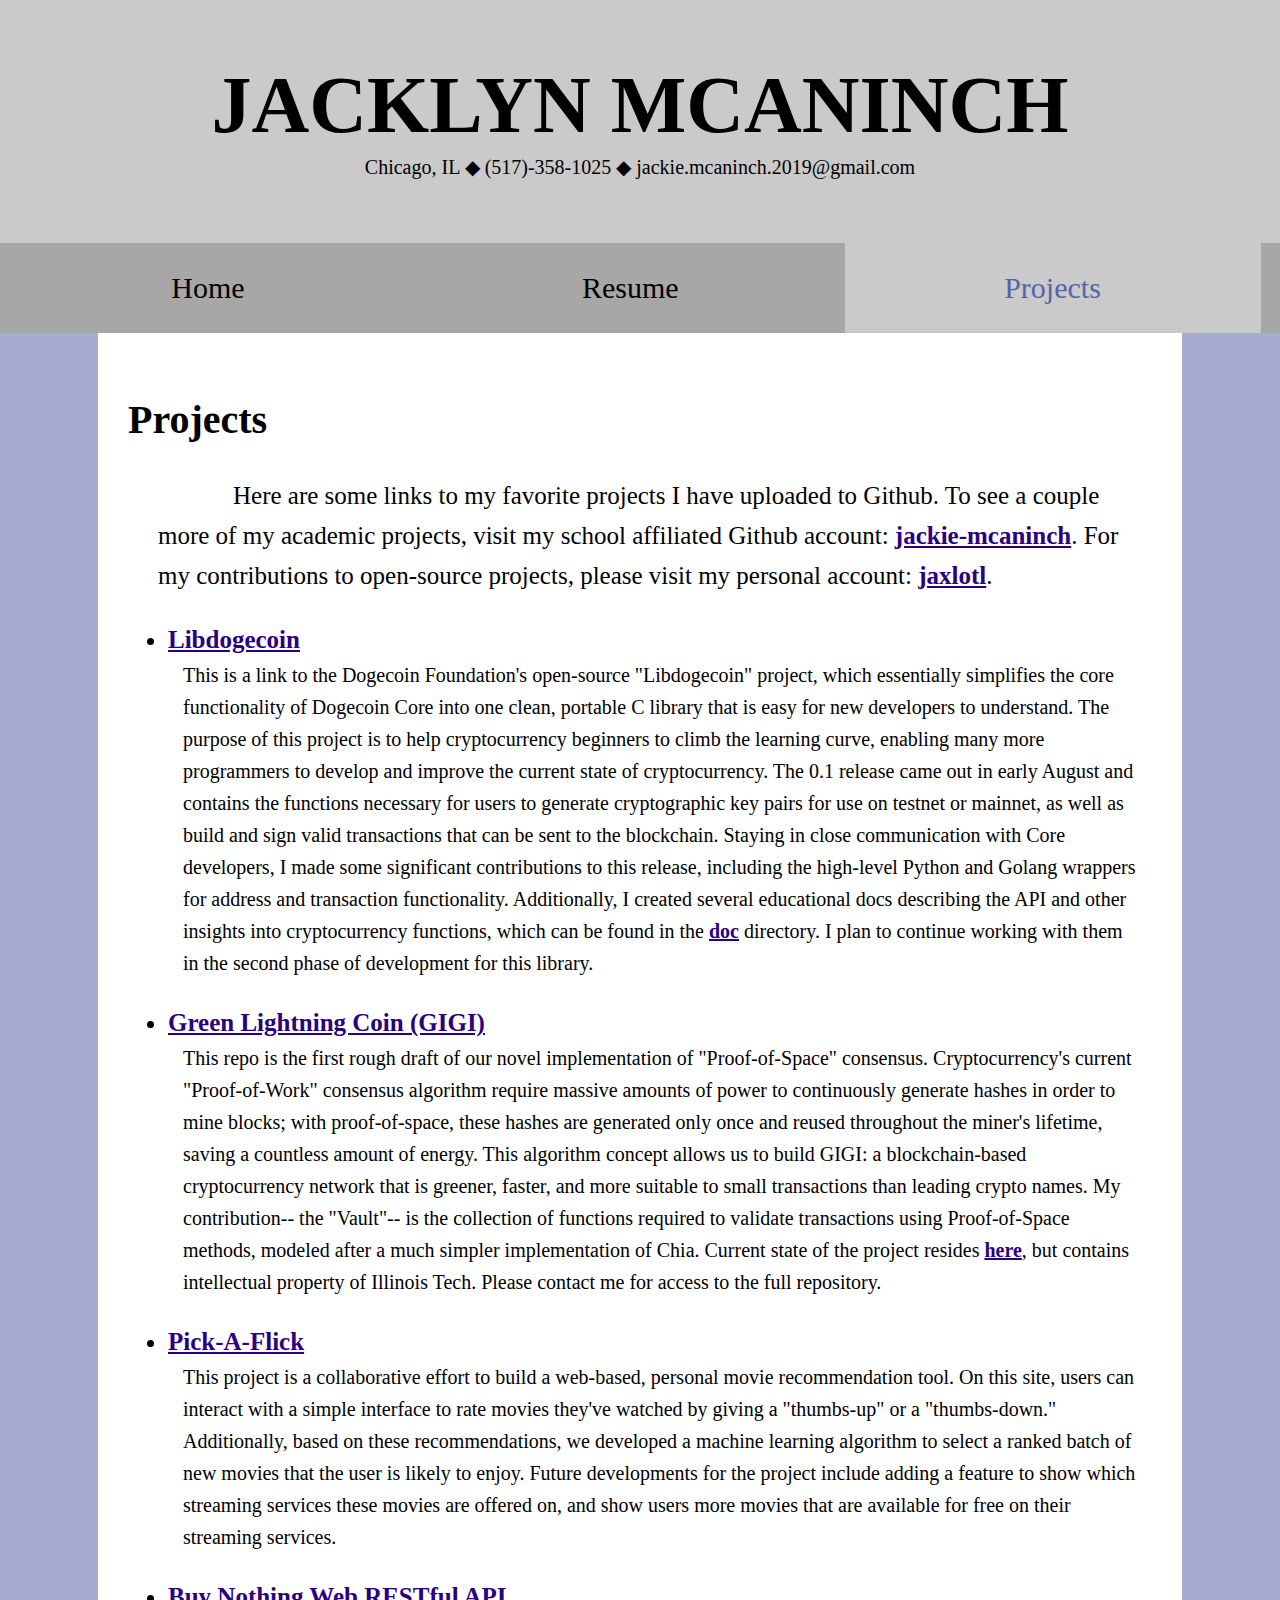
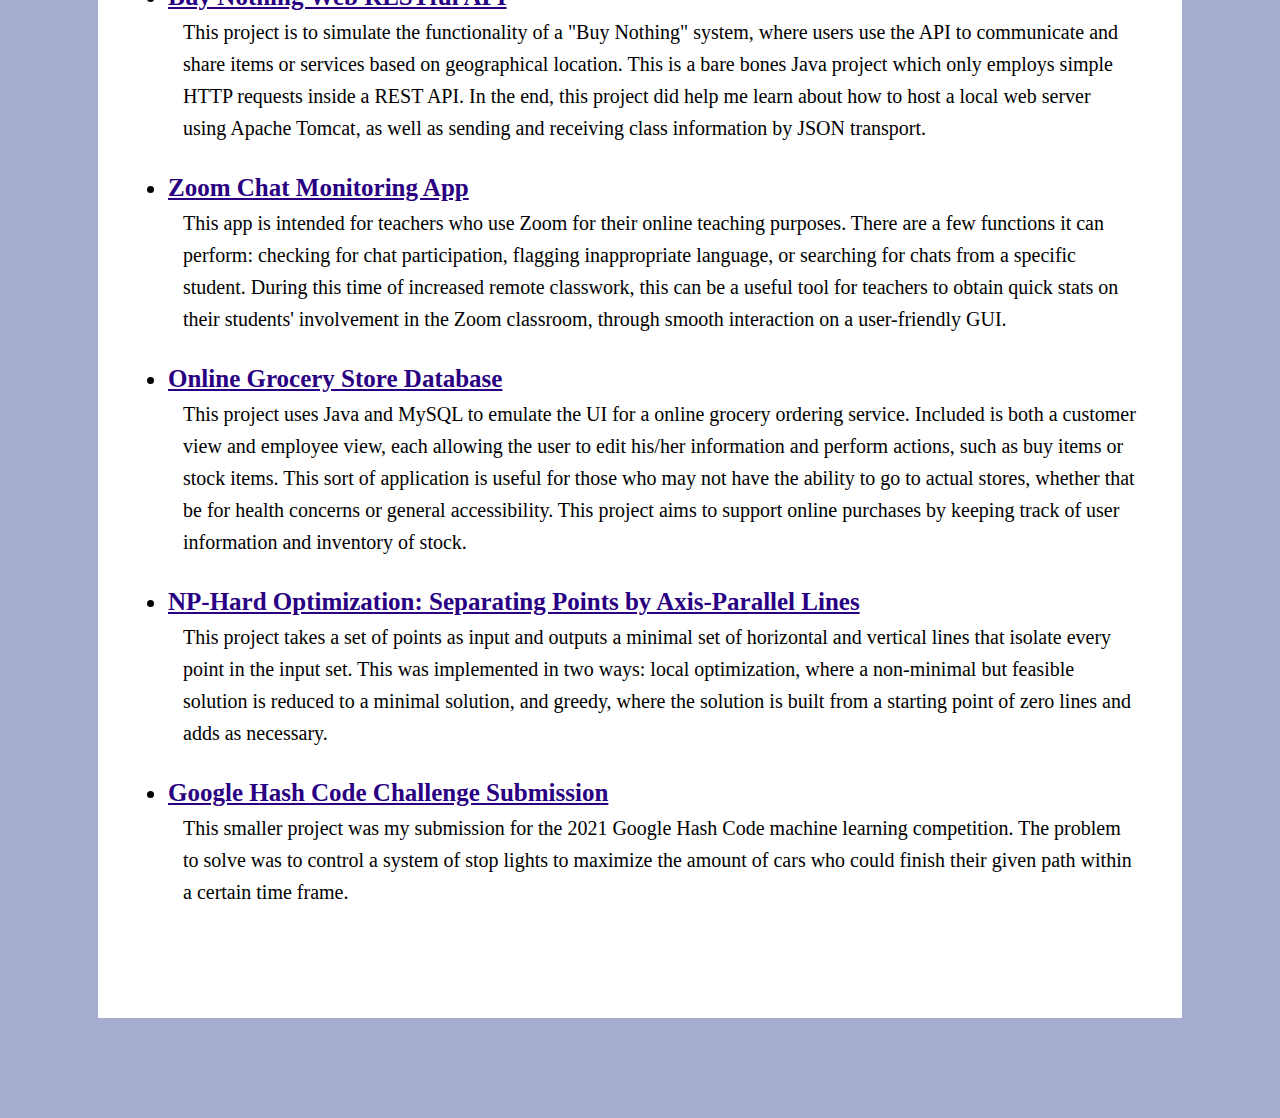
==== commit 2b2107b0: "adding pick a flick and adding content" ====
--- a/projects.html
+++ b/projects.html
@@ -27,17 +27,26 @@
 		<p>Here are some links to my favorite projects I have uploaded to Github. To see a couple more of my academic projects, visit my school affiliated Github account: <a href="https://github.com/jackie-mcaninch">jackie-mcaninch</a>. For my contributions to open-source projects, please visit my personal account: <a href="https://github.com/jaxlotl">jaxlotl</a>.</p>
 		<ul>
 			<li><a href="https://github.com/dogecoinfoundation/libdogecoin">Libdogecoin</a>
-			<p>This is a link to the Dogecoin Foundation's open-source "Libdogecoin" project, which essentially simplifies the core functionality of Dogecoin Core into one clean, portable C library that is easy for new developers to understand. Staying in close communication with Core developers, I made some significant contributions to this repository, including the high-level Python and Golang wrappers for address and transaction functionality. Additionally, I created several educational docs describing the API and other insights into cryptocurrency functions, which can be found in the <a href="https://github.com/dogecoinfoundation/libdogecoin/tree/0.1.1-dev/doc">doc</a> directory. I plan to continue working with them in the second phase of development for this library.</p></li>
+			<p>This is a link to the Dogecoin Foundation's open-source "Libdogecoin" project, which essentially simplifies the core functionality of Dogecoin Core into one clean, portable C library that is easy for new developers to understand. The purpose of this project is to help cryptocurrency beginners to climb the learning curve, enabling many more programmers to develop and improve the current state of cryptocurrency. The 0.1 release came out in early August and contains the functions necessary for users to generate cryptographic key pairs for use on testnet or mainnet, as well as build and sign valid transactions that can be sent to the blockchain. Staying in close communication with Core developers, I made some significant contributions to this release, including the high-level Python and Golang wrappers for address and transaction functionality. Additionally, I created several educational docs describing the API and other insights into cryptocurrency functions, which can be found in the <a href="https://github.com/dogecoinfoundation/libdogecoin/tree/0.1.1-dev/doc">doc</a> directory. I plan to continue working with them in the second phase of development for this library.</p></li>
+
 			<li><a href="https://github.com/jackie-mcaninch/gigi">Green Lightning Coin (GIGI)</a>
 			<p>This repo is the first rough draft of our novel implementation of "Proof-of-Space" consensus. Cryptocurrency's current "Proof-of-Work" consensus algorithm require massive amounts of power to continuously generate hashes in order to mine blocks; with proof-of-space, these hashes are generated only once and reused throughout the miner's lifetime, saving a countless amount of energy. This algorithm concept allows us to build GIGI: a blockchain-based cryptocurrency network that is greener, faster, and more suitable to small transactions than leading crypto names. My contribution-- the "Vault"-- is the collection of functions required to validate transactions using Proof-of-Space methods, modeled after a much simpler implementation of Chia. Current state of the project resides <a href="https://github.com/jackie-mcaninch/gigi-x">here</a>, but contains intellectual property of Illinois Tech. Please contact me for access to the full repository.</p></li>
+
+			<li><a href="https://github.com/Fall-2022-IPRO-497/pick-a-flick">Pick-A-Flick</a>
+			<p>This project is a collaborative effort to build a web-based, personal movie recommendation tool. On this site, users can interact with a simple interface to rate movies they've watched by giving a "thumbs-up" or a "thumbs-down." Additionally, based on these recommendations, we developed a machine learning algorithm to select a ranked batch of new movies that the user is likely to enjoy. Future developments for the project include adding a feature to show which streaming services these movies are offered on, and show users more movies that are available for free on their streaming services.</p></li>
+
 			<li><a href="https://github.com/jackie-mcaninch/CS445-project">Buy Nothing Web RESTful API</a>
 			<p>This project is to simulate the functionality of a "Buy Nothing" system, where users use the API to communicate and share items or services based on geographical location. This is a bare bones Java project which only employs simple HTTP requests inside a REST API. In the end, this project did help me learn about how to host a local web server using Apache Tomcat, as well as sending and receiving class information by JSON transport.
+
 			<li><a href="https://github.com/jackie-mcaninch/VandyHacks-VII">Zoom Chat Monitoring App</a>
 			<p>This app is intended for teachers who use Zoom for their online teaching purposes. There are a few functions it can perform: checking for chat participation, flagging inappropriate language, or searching for chats from a specific student. During this time of increased remote classwork, this can be a useful tool for teachers to obtain quick stats on their students' involvement in the Zoom classroom, through smooth interaction on a user-friendly GUI.</p></li>
+
 			<li><a href="https://github.com/jackie-mcaninch/online-grocery-store-database">Online Grocery Store Database</a>
 			<p>This project uses Java and MySQL to emulate the UI for a online grocery ordering service. Included is both a customer view and employee view, each allowing the user to edit his/her information and perform actions, such as buy items or stock items. This sort of application is useful for those who may not have the ability to go to actual stores, whether that be for health concerns or general accessibility. This project aims to support online purchases by keeping track of user information and inventory of stock.</p></li>
+
 			<li><a href="https://github.com/jackie-mcaninch/430-Final-Project">NP-Hard Optimization: Separating Points by Axis-Parallel Lines</a>
 			<p>This project takes a set of points as input and outputs a minimal set of horizontal and vertical lines that isolate every point in the input set. This was implemented in two ways: local optimization, where a non-minimal but feasible solution is reduced to a minimal solution, and greedy, where the solution is built from a starting point of zero lines and adds as necessary.</p></li>
+
 			<li><a href="https://github.com/jackie-mcaninch/Hash-Code-2021">Google Hash Code Challenge Submission</a>
 			<p>This smaller project was my submission for the 2021 Google Hash Code machine learning competition. The problem to solve was to control a system of stop lights to maximize the amount of cars who could finish their given path within a certain time frame.</p></li>
 		</ul>
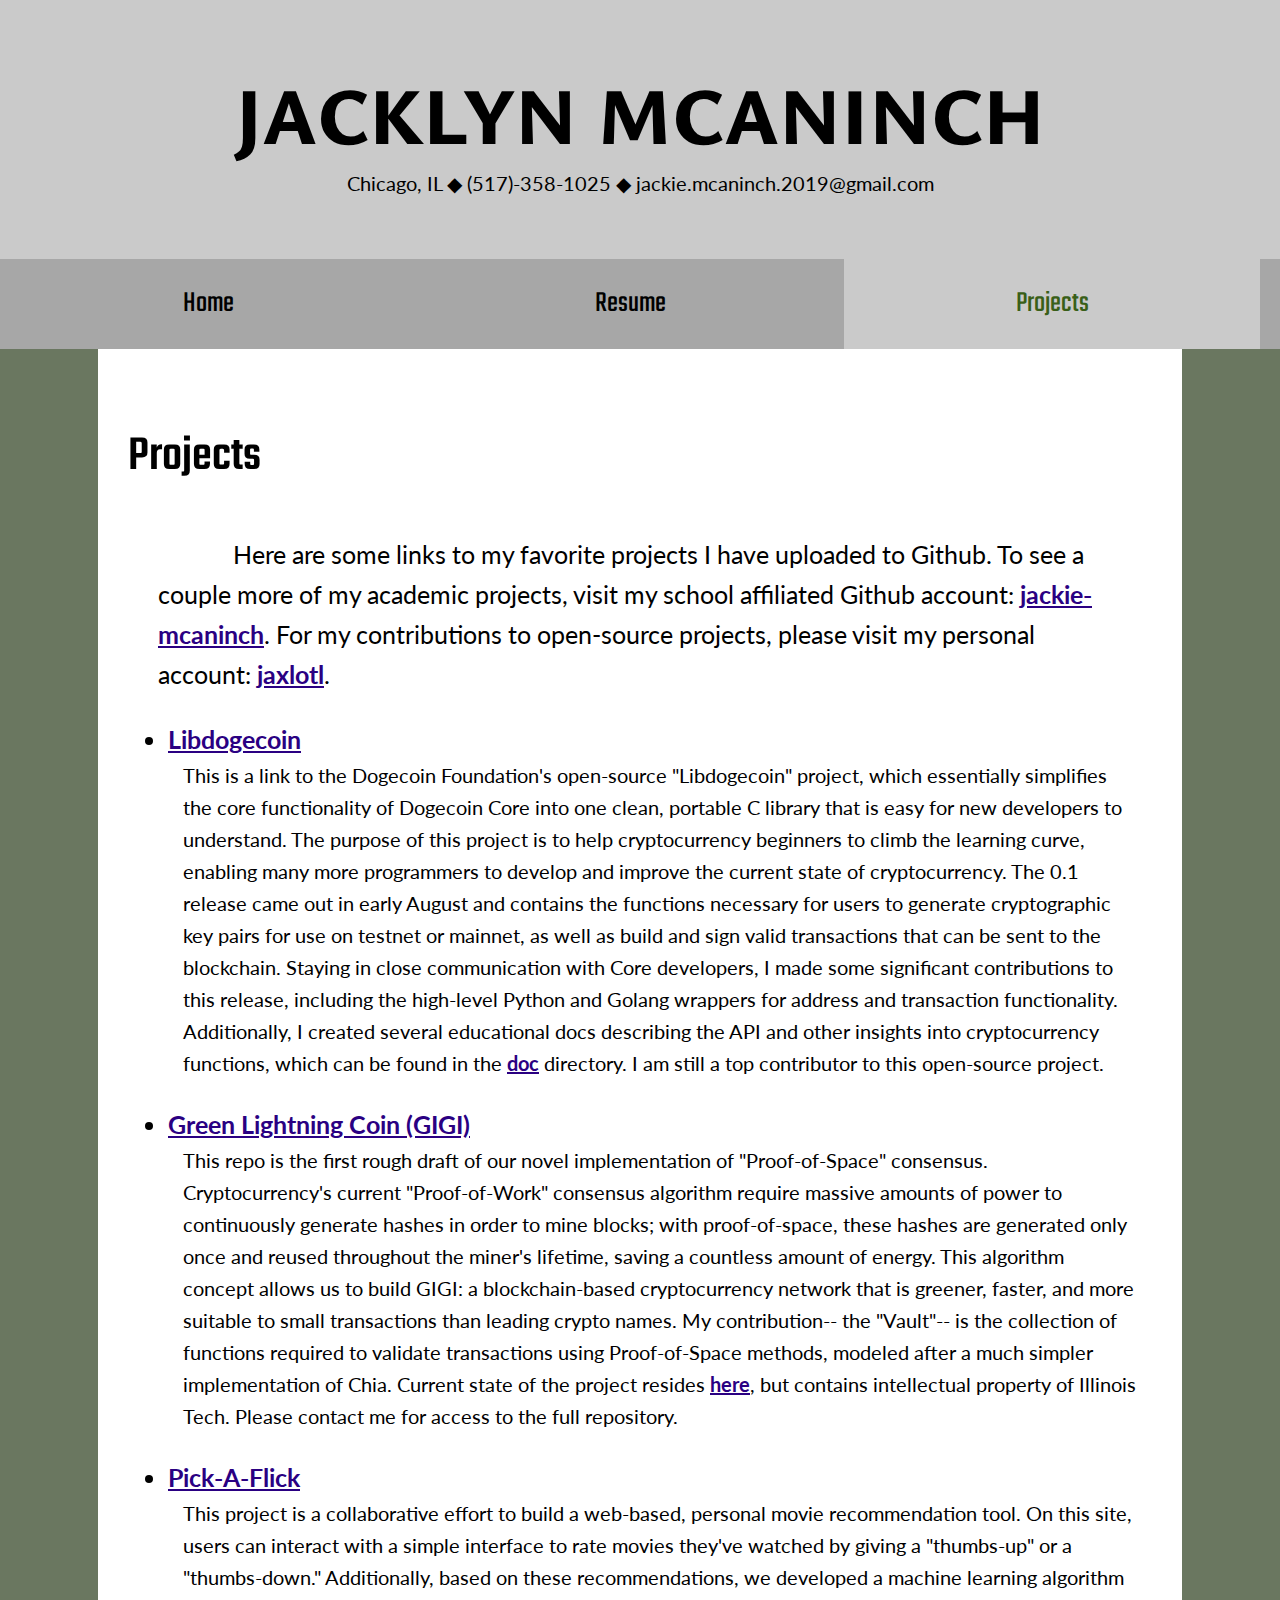
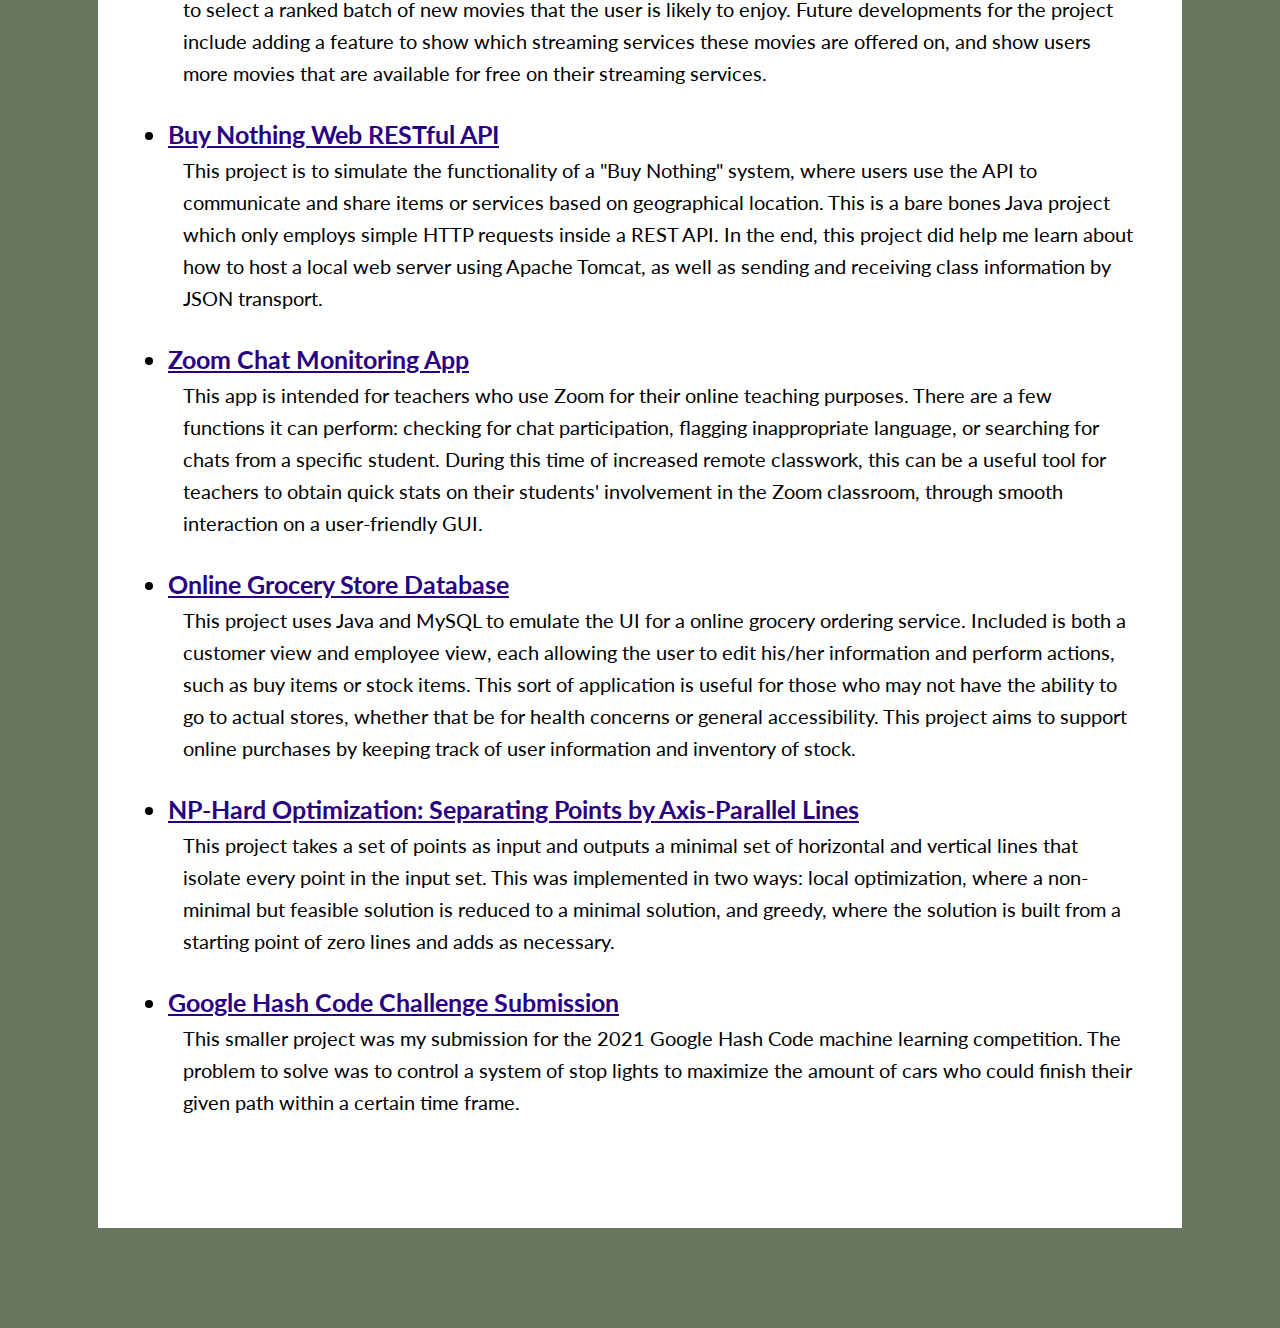
==== commit 11f157d3: "massive graduation content and style update" ====
--- a/projects.html
+++ b/projects.html
@@ -5,6 +5,9 @@
 	<title>Jacklyn McAninch Projects</title>
 	<meta name="description" content="Professional Website."/>
 	<link rel="stylesheet" href="./site_styles.css" />
+	<style>
+		@import url('https://fonts.googleapis.com/css2?family=Lato:wght@400;900&family=Teko:wght@300;400;500&family=Ysabeau+SC:wght@800&display=swap');
+	  </style>
 </head>
 
 <body>
@@ -27,7 +30,7 @@
 		<p>Here are some links to my favorite projects I have uploaded to Github. To see a couple more of my academic projects, visit my school affiliated Github account: <a href="https://github.com/jackie-mcaninch">jackie-mcaninch</a>. For my contributions to open-source projects, please visit my personal account: <a href="https://github.com/jaxlotl">jaxlotl</a>.</p>
 		<ul>
 			<li><a href="https://github.com/dogecoinfoundation/libdogecoin">Libdogecoin</a>
-			<p>This is a link to the Dogecoin Foundation's open-source "Libdogecoin" project, which essentially simplifies the core functionality of Dogecoin Core into one clean, portable C library that is easy for new developers to understand. The purpose of this project is to help cryptocurrency beginners to climb the learning curve, enabling many more programmers to develop and improve the current state of cryptocurrency. The 0.1 release came out in early August and contains the functions necessary for users to generate cryptographic key pairs for use on testnet or mainnet, as well as build and sign valid transactions that can be sent to the blockchain. Staying in close communication with Core developers, I made some significant contributions to this release, including the high-level Python and Golang wrappers for address and transaction functionality. Additionally, I created several educational docs describing the API and other insights into cryptocurrency functions, which can be found in the <a href="https://github.com/dogecoinfoundation/libdogecoin/tree/0.1.1-dev/doc">doc</a> directory. I plan to continue working with them in the second phase of development for this library.</p></li>
+			<p>This is a link to the Dogecoin Foundation's open-source "Libdogecoin" project, which essentially simplifies the core functionality of Dogecoin Core into one clean, portable C library that is easy for new developers to understand. The purpose of this project is to help cryptocurrency beginners to climb the learning curve, enabling many more programmers to develop and improve the current state of cryptocurrency. The 0.1 release came out in early August and contains the functions necessary for users to generate cryptographic key pairs for use on testnet or mainnet, as well as build and sign valid transactions that can be sent to the blockchain. Staying in close communication with Core developers, I made some significant contributions to this release, including the high-level Python and Golang wrappers for address and transaction functionality. Additionally, I created several educational docs describing the API and other insights into cryptocurrency functions, which can be found in the <a href="https://github.com/dogecoinfoundation/libdogecoin/tree/0.1.1-dev/doc">doc</a> directory. I am still a top contributor to this open-source project.</p></li>
 
 			<li><a href="https://github.com/jackie-mcaninch/gigi">Green Lightning Coin (GIGI)</a>
 			<p>This repo is the first rough draft of our novel implementation of "Proof-of-Space" consensus. Cryptocurrency's current "Proof-of-Work" consensus algorithm require massive amounts of power to continuously generate hashes in order to mine blocks; with proof-of-space, these hashes are generated only once and reused throughout the miner's lifetime, saving a countless amount of energy. This algorithm concept allows us to build GIGI: a blockchain-based cryptocurrency network that is greener, faster, and more suitable to small transactions than leading crypto names. My contribution-- the "Vault"-- is the collection of functions required to validate transactions using Proof-of-Space methods, modeled after a much simpler implementation of Chia. Current state of the project resides <a href="https://github.com/jackie-mcaninch/gigi-x">here</a>, but contains intellectual property of Illinois Tech. Please contact me for access to the full repository.</p></li>
--- a/site_styles.css
+++ b/site_styles.css
@@ -4,9 +4,9 @@
 	position: relative;
 	margin: 0;
 	margin-bottom: 100px;
-	background-color: #a6acd0;
+	background-color: #6a7760;
 	font-size: 25px;
-	font-family: cambria;
+	font-family: 'Lato', sans-serif;
 	text-decoration: none;
 }
 
@@ -27,15 +27,16 @@
 /* HEADINGS AND STYLES */
 
 h1 {
-	font-family: constantia;
+	font-family: 'Ysabeau SC', sans-serif;
 	font-weight: 800;
 	font-size: 80px;
 	margin: 0px;
 }
 
 h2 {
-	font-family: constantia;
-	font-size: 40px;
+	font-family: 'Teko', sans-serif;
+	font-size: 50px;
+	font-weight: 500;
 }
 
 h3 {
@@ -52,7 +53,7 @@
 }
 
 strong {
-	color: #2a0082;
+	color: #22390e;
 }
 
 
@@ -90,7 +91,7 @@
 	background: #a7a7a7;
 	list-style-type: none;
 	text-align: center;
-	font-family: constantia;
+	font-family: 'Teko', sans-serif;
 	font-size: 30px;
 	display: inline-block;
 }
@@ -107,7 +108,7 @@
 }
 
 nav a.active {
-	color: #5763a9;
+	color: #395f18;
 }
 
 
@@ -115,7 +116,7 @@
 /* HOME PAGE */
 
 section#about img {
-	width: 290px;
+	width: 265px;
 	float: right;
 	margin: 15px 30px;
 }
@@ -129,12 +130,12 @@
 	margin: auto;
 	width: 300px;
 	padding: 15px;
-	background: #e4e8ff;
-	color: black;
+	background: #e9efe3;
+	color: #22390e;
 	border-color: black;
 	border-style: solid;
 	border-width: 1px;
-	font-family: constantia;
+	font-family: 'Teko', sans-serif;
 	text-align: center;
 	text-decoration: none;
 }
